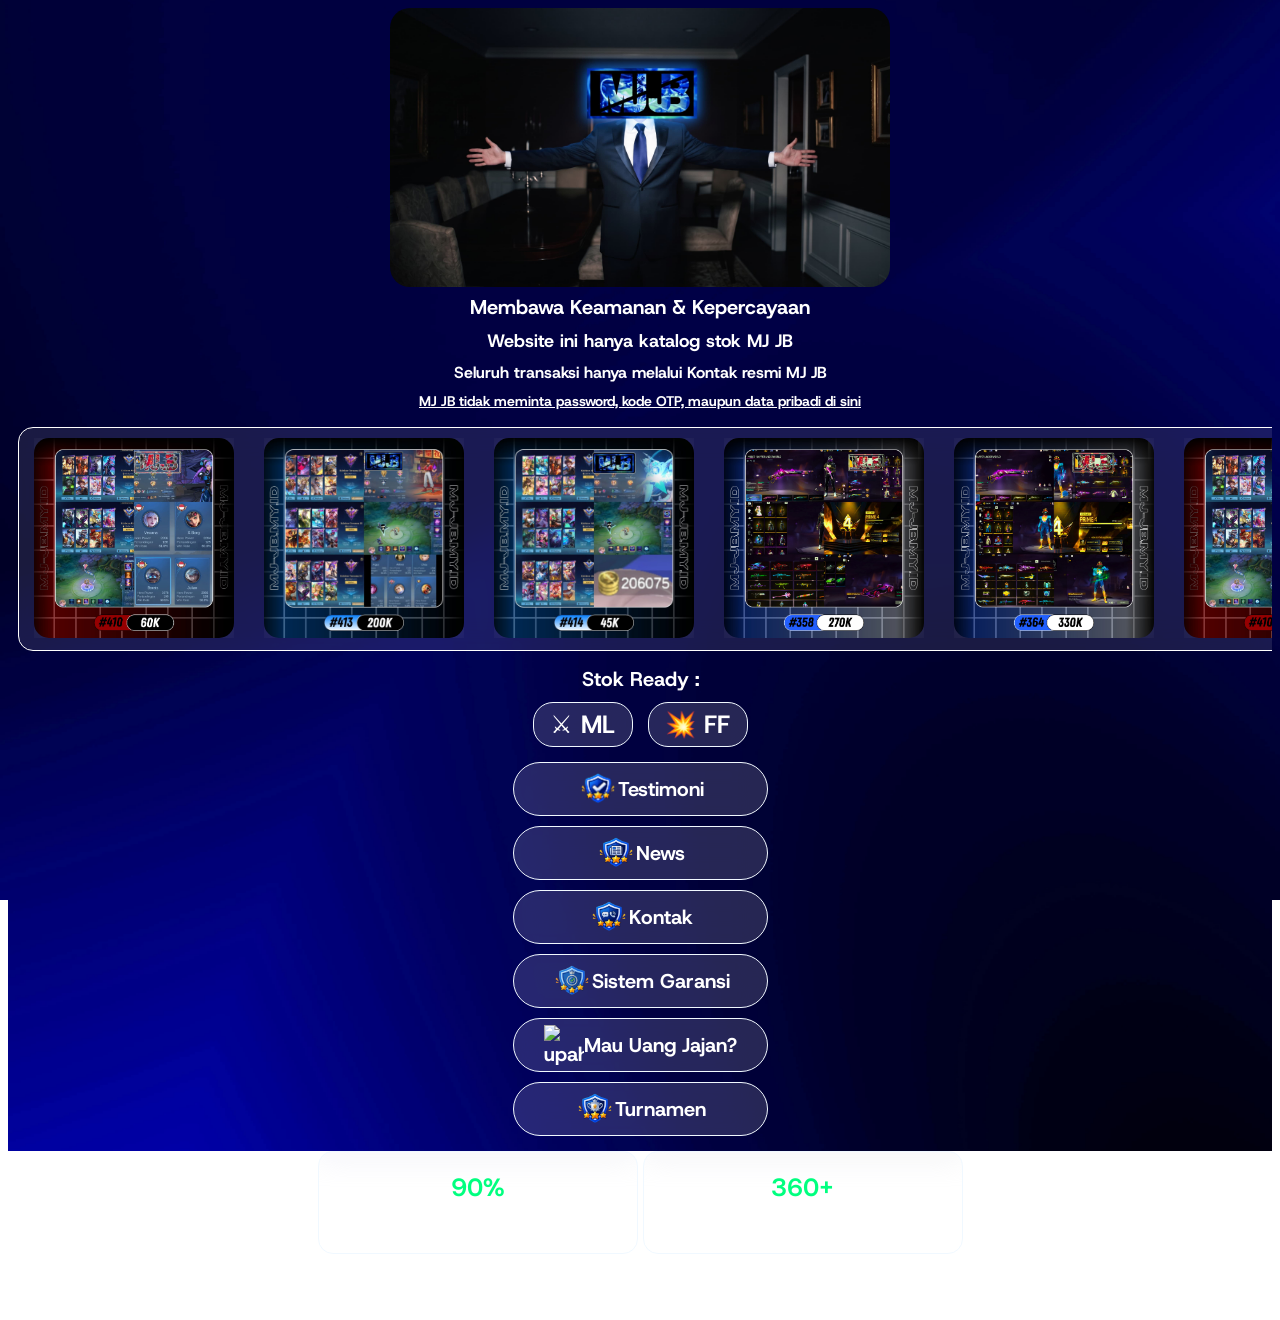
==== index.html @ 3b37ee96 "Update Nav Beranda + Ikon, -upah" ====
<!DOCTYPE html>
<html lang="id">
    <head>
    <meta charset="UTF-8">
    <meta name="viewport" content="width=device-width, initial-scale=1.0">
    <title>MJ JB | Katalog Game</title>

    <!--meta description-->
    <meta name="description" content="katalog Akun Game SAFE dengan Garasni. Cek Stok Ready, beli lewat Kontak resmi MJ JB">

    <!--open graph-->
    <meta property="og:type" content="website">
    <meta property="og:title" content="MJ JB | Katalog Game">
    <meta property="og:description" content="Akun Game SAFE dengan garansi. Beli langsung lewat kontak resmi MJ JB">
    <meta property="og:image" content="https://michael-jiven.github.io/mj-jb-game/img/preview.png">
    <meta property="og:url" content="https://michael-jiven.github.io/mj-jb-game/">

    <link rel="preconnect" href="https://fonts.googleapis.com">
    <link rel="preconnect" href="https://fonts.gstatic.com" crossorigin>
    <link href="https://fonts.googleapis.com/css2?family=Host+Grotesk:ital,wght@0,300..800;1,300..800&display=swap" rel="stylesheet">
    <link rel="stylesheet" href="style.css">
    <link rel="icon" href="img/favicon-v2.png" type="image/png">
    </head>
    <body> 
        <section class="beranda">
        <img src="img/banner-mj.jpg" alt="banner-mj" class="banner">
        <p class="caption-1">Membawa Keamanan & Kepercayaan</p>
        <p class="caption-2">Website ini hanya katalog stok MJ JB</p>
        <p class="caption-3">Seluruh transaksi hanya melalui Kontak resmi MJ JB</p>
        <p class="caption-4"><u>MJ JB tidak meminta password, kode OTP, maupun data pribadi di sini</u></p>
        </section>
            <section class="slider">
            <div class="jalan"> 
                <a href="stok-ml.html#ml-410"><img src="ml/ml-410.jpg" alt="ml-410" class="katalog-jalan"></a>
                <a href="stok-ml.html#ml-413"><img src="ml/ml-413.jpg" alt="ml-413" class="katalog-jalan"></a>
                <a href="stok-ml.html#ml-414"><img src="ml/ml-414.jpg" alt="ml-414" class="katalog-jalan"></a>
                <a href="stok-ff.html#ff-358"><img src="ff/ff-358.jpg" alt="ff-358" class="katalog-jalan"></a>
                <a href="stok-ff.html#ff-364"><img src="ff/ff-364.jpg" alt="ff-364" class="katalog-jalan"></a>
                

                <a href="stok-ml.html#ml-410" class="salinan"><img src="ml/ml-410.jpg" alt="ml-410" class="katalog-jalan"></a>
                <a href="stok-ml.html#ml-413" class="salinan"><img src="ml/ml-413.jpg" alt="ml-413" class="katalog-jalan"></a>
                <a href="stok-ml.html#ml-414" class="salinan"><img src="ml/ml-414.jpg" alt="ml-414" class="katalog-jalan"></a>
                <a href="stok-ff.html#ff-358" class="salinan"><img src="ff/ff-358.jpg" alt="ff-358" class="katalog-jalan"></a>
                <a href="stok-ff.html#ff-364" class="salinan"><img src="ff/ff-364.jpg" alt="ff-364" class="katalog-jalan"></a>
            </div>
        </section>
    <nav class="beranda">
        <ul> 
            <li>
            <strong class="stok-ready">Stok Ready :</strong>
                <div class="pilih-game">
                    <a href="stok-ml.html" class="tombol-game">⚔️ ML</a>
                    <a href="stok-ff.html" class="tombol-game">💥 FF</a>
                </div>
            </li><a href="testi.html" class="menu-item"><img src="img/testi.png" alt="testimoni" class="vector">Testimoni</a>
            <a href="news.html" class="menu-item"><img src="img/news.png" alt="news" class="vector">News</a></li>
            <li><a href="https://heylink.me/mjjb_shopml" class="menu-item"><img src="img/kontak.png" alt="kontak" class="vector">Kontak</a></li>
            <li><a href="sistem-reff.html" class="menu-item"><img src="img/garansi.png" alt="garansi" class="vector">Sistem Garansi</a></li>
            <li><a href="sistem-upah.html" class="menu-item"><img src="img/upah.png" alt="upah" class="vector">Mau Uang Jajan?</a></li>
            <li><a href="tur.html" class="menu-item"><img src="img/tur.png" alt="tur" class="vector">Turnamen</a></li>
        </ul>
    </nav>
<div class="statistik-baris">
    <div class="statistik-review">
        <p><strong>90%</strong></p>
        <p>Pembeli Puas</p>
        <p>Berdasarkan hasil penilaian pembeli MJ JB</p>
    </div>

    <div class="statistik-stok">
        <p><strong>360+</strong></p>
        <p>Akun Berhasil Terjual</p>
        <p>Sejak Beroperasi pada 2025</p>
    </div>
</div>
<footer> 
    <p>&copy; 2026 MJ JB</p>
</footer>
</body>
</html>
---- style.css ----
* {
    box-sizing: border-box;
    font-family: 'Host Grotesk', system-ui, Arial, sans-serif;
}

body {
    color: white;
    font-size: 20px;
    font-weight: bold;
    text-decoration: none;
    animation: muncul 0.5s ease;
}

/* === BACKGROUND HALAMAN ==== */
.beranda,
.ml,
.ff, 
.beranda-reff,
.beranda-upah, 
.beranda-tur, 
.beranda-update, 
.beranda-testi {
    background-image: url("img/background.jpg");
    background-repeat: no-repeat;
    background-position: center;
    background-size: cover;
    text-align: center;
    background-attachment: fixed;
    animation: muncul 0.5s ease;
}

.beranda::before {
    content: "";
    position:fixed;
    inset:0;
    z-index:-1;
    background-image:url("img/background.jpg");
    background-size:cover;
    background-position:center;
}
/* === BANNER BERANDA === */
.banner {
    display: block;
    border-radius: 20px;
    width: 100%;
    max-width: 500px;
    height: auto;
    margin-left: auto;
    margin-right: auto;
    animation: muncul 0.5s ease;
}

.beranda p {
    margin:5px;
    padding:2px;
}

.caption-1 {
    font-size:20px;
}

.caption-2 {
    font-size:18px;
}

.caption-3 {
    font-size:16px;
}

.caption-4 {
    font-size:14px;
}

/* === SLIDER BERANDA === */
.slider {
    overflow:hidden;
    background:transparent;
    padding:10px;
    overflow-x:auto;
    
}

.jalan {
    display:flex;
    width:max-content;
    background: transparent;
    animation: geser-katalog 5s linear infinite;
    border:1px solid white;
    border-radius:15px;
    padding-top:10px;
    padding-bottom:12px;
    background:rgba(255, 255, 255, 0.10);
    backdrop-filter:blur(15px);
    box-shadow:rgba(0, 0, 0, 0.5);
}

.jalan a {
    flex:none;
    margin-right:15px;
    margin-left:15px;
    background:transparent;
    backdrop-filter: blur(15px);
}

.katalog-jalan {
    display:block;
    height:auto;
    border-radius:15px;
    width:200px;
}

/* === NAVIGASI BERANDA === */
.beranda ul {
    padding: 5px;
    margin: 0px;
    box-shadow: rgba(0, 0, 0, 0.15);
}

.beranda li {
    list-style: none;
}
.beranda a {
    text-decoration: none;
    color: white;
}

a:hover {
    color: #1E90FF;
}

.pilih-game {
    display:flex;
    justify-content: center;
    gap:15px;
}

.tombol-game {
    width: 100%;
    max-width: 100px;
    height: auto;
    border-radius: 20px;
    margin-top: 10px;
    margin-bottom:5px;
    font-size:25px;
    padding:5px;
    border:1px solid aliceblue;
    box-shadow: rgba(0, 0, 0, 0.15);
    backdrop-filter: blur(20px);
    background:rgba(255, 255, 255, 0.15);
} 

.menu-item {
    width:255px;
    display:flex;
    align-items: center;
    border:1px solid aliceblue;
    border-radius:30px;
    padding:6px;
    text-decoration:none;
    margin: 10px auto;
    background:rgba(255, 255, 255, 0.15);
    backdrop-filter: blur(15px);
    justify-content: center;
}

.menu-item a {
    flex:1;
}
.vector {
    width:40px;
    height:40px;
    flex:none;
    object-fit: contain;
}
/* === HALAMAN STOK-ML.HTML === */
.ml h1 {
    margin: auto;
}

.ml h4 {
    font-size: 15px;
    margin: auto;
    text-align: justify;
    text-align-last: center;
    margin-left: 40px;
    margin-right: 40px;
    font-weight: normal;
}

/* === NAV INFORMASI STOK-SAFE === */
.link-stok-safe {
    font-size: 15px;
    margin: auto;
    text-align: center;
    text-decoration: none;
    color: white;
}

/* === KATALOG === */
.katalog {
    display: flex;
    gap: 20px;
    overflow-x: auto;
    padding: 20px;
    justify-content: flex-start;
    scroll-snap-type: x mandatory;
}

.katalog article {
    flex:0 0 310px;
}

.katalog article p {
    font-size:25px;
    margin:auto;
}

.katalog article h2 {
    font-size:30px;
    margin:auto;
}

.foto-ml,
.foto-ff {
    display: grid;
    width: 100%;
    max-width: 1000px;
    height: auto;
    border-radius: 15px;
}

.ml h2 {
    font-size: 30px;
    margin: auto;
}

.ml p {
    font-size: 25px;
    margin: auto;
}



/* FORMAT */
.label {
    font-weight: bold;
    font-size: 20px;
}

.spek {
    display: flex;
    list-style: none;
    border: 2px solid white;
    border-radius: 15px;
    background: rgba(255, 255, 255, 0.15);
    backdrop-filter: blur(15px);
    padding: 10px;
    margin-top:20px;
    text-align: left;
    margin-bottom:5px;
    box-shadow: 0 2px 2px rgba(0, 0, 0, 0.5);
    width: 310px;
    height: 590px;
    flex:0 0 300px;
    flex-direction:column;
    align-content:start;
    position:relative;
    padding-bottom:10px;
}

#status-ready {
    color:greenyellow;
    border:1px solid greenyellow;
    border-radius: 15px;
    width:100%;
    padding:5px;
    background:rgba(255, 255, 255, 0.15);
    backdrop-filter: blur(15px);
    margin-bottom:10px;
}

#status-sold {
    color:red;
    border:1px solid rgb(255, 47, 47);
    border-radius: 15px;
    width:100%;
    padding:5px;
    background:rgba(255, 255, 255, 0.15);
    backdrop-filter: blur(15px);
    margin-bottom:10px;
}

#status-book {
    color:cyan;
    border:1px solid rgb(47, 255, 252);
    border-radius: 15px;
    width:100%;
    padding:5px;
    background:rgba(255, 255, 255, 0.15);
    backdrop-filter: blur(15px);
    margin-bottom:10px;
}
.spek ul {
    display:flex;
    flex-direction: column;
    justify-content: flex-start;
    gap:20px;
    padding:0;
}
.spek li {
    display:block;
    gap:20px;
    font-size: 20px;
    font-weight: normal;
    margin:0;
    padding:0;
    flex:none;
    min-height:auto;
    line-height: 1.5;
    margin-top:10px;
}

/* === NAV BELI BANG === */
.link {
    display:grid;
    grid-template-columns: 1fr 1fr;
    gap:8px;
    margin-top:auto;
}

.link-wa, 
.link-fs, 
.link-dp,
.link-book {
    border:1px solid aliceblue;
    border-radius: 15px;
    padding:10px;
    text-decoration: none;
    color:aliceblue;
    backdrop-filter:blur(15px);
    margin-bottom:10px;
}

.link-wa {
    background:rgba(19, 203, 188, 0.358);
}

.link-fs {
    background:rgba(22, 132, 205, 0.491);
}

.link-dp {
    background:rgba(22, 49, 205, 0.491);
}

.link-book {
    background:rgba(102, 19, 203, 0.358)
}
/* === NAV TOMBOL STOK.HTML === */
.tombol {
    width:100%;
    max-width:320px;
    text-align:center;
    color: white;
    font-size: 20px;
    text-decoration: none;
    margin-left: auto;
    margin-right: auto;
    padding: 10px;
    display:block;
    border: 1px solid white;
    border-radius:25px;
    background: rgba(255, 255, 255, 0.15);
    backdrop-filter:blur(15px);
    box-shadow:0 2px 2px rgba(0, 0, 0, 0.15);
    margin-top:10px;
    margin-bottom:10px;
}

/* === BERANDA SISTEM REFF === */
.banner-reff {
    width:100%;
    max-width:400px;
    height:auto;
    align-items:center;
    border-radius:15px;
}
.beranda-reff p {
    text-align:justify;
    font-size:15px;
    padding:2px;
    margin:auto;
}

.masa-reff {
    border:1px solid aliceblue;
    border-radius:15px;
    padding:10px;
    background:rgba(255, 255, 255, 0.15);
    backdrop-filter: blur(15px);
    box-shadow: rgba(0, 0, 0, 0.5);
    margin-left:10px;
    margin-right:10px;
}

.masa-reff h4 {
    text-align:left;
    margin-top:10px;
    margin-bottom:5px;
}
.ml-reff,
.ff-reff {
    border-radius:20px;
    width:80px;
    display:block;
    padding:10px;
}

.hangus-reff-ml strong {
    padding:10px;
}

.hangus-reff-ml h4 {
    margin-top:10px;
    text-align:left;
    margin-bottom:10px;
    margin-left: 10px;

}
.hangus-reff-list {
    text-align:left;
    padding:0px;
    font-size:15px;
    margin-top:2px;
    margin-left:10px;
    padding-left:25px;
    margin-right:10px;
}

.hangus-reff-ff,
.hangus-reff-ml {
    border:1px solid white;
    margin:10px;
    border-radius:16px;
    background:rgba(255, 255, 255, 0.15);
    backdrop-filter: blur(15px);
    box-shadow: 0 2px 2px rgba(0, 0, 0, 0.5);
}

.akun-safe {
    border:1px solid white;
    margin:10px;
    border-radius:15px;
    background:rgba(255, 255, 255, 0.15);
    backdrop-filter:blur(15px);
    box-shadow:0 2px 2px rgba(0, 0, 0, 0.5);
    padding-left:auto;
}

.pilihan-reff {
    text-align: left;
    font-size:15px;
    margin-top:1px;
    margin-left:1px;
}
.akun-safe h4 {
    margin-top:10px;
    margin-bottom:10px;
    text-align:left;
    margin-left:10px;
}
.akun-safe p {
    margin-right:10px;
    margin-left:10px;
    margin-bottom:10px;
    margin-top:10px;
    font-size:18px;
}

.klaim-garansi {
    border:1px solid white;
    margin:10px;
    border-radius:15px;
    background:rgba(255, 255, 255, 0.15);
    backdrop-filter:blur(15px);
    box-shadow:0 2px 2px rgba(0, 0, 0, 0.5);
    text-align:left;
    font-size:18px;
    margin-left:10px;
    margin-right:10px;
}

.klaim-garansi h4 {
    margin-top:5px;
    text-align:left;
    margin-left:10px;
    font-size:20px;
    margin-bottom:14px;
}

.klaim-garansi a {
    text-decoration: none;
    color:white;
}
.peringatan {
    border:1px solid aliceblue;
    border-radius:15px;
    padding:10px;
    margin-left:10px;
    margin-right:10px;
    background:rgba(255, 255, 255, 0.15);
    backdrop-filter: blur(15px);
    color:red;
    box-shadow:0 2px 2px rgba(0, 0, 0, 0.5);
}

.peringatan p {
    font-size:20px;
    text-align:center;
}

.peringatan h4 {
    font-size:30px;
    margin-bottom:4px;
    margin-top:4px;
    font-weight:bold;
}

/* === TESTI.HTML === */
.beranda-testi {
    display:block;
    justify-content: center;
    border-radius:15px;
    padding:10px;
    width:450px;
    margin-right:auto;
    margin-left:auto;
}

.pic-testi {
    display:block;
    justify-content: center;
    border-radius: 25px;
    padding: 10px;
    width: 300px;
    margin-right: auto;
    margin-left:auto;
    
}

.testi-1, 
.testi-2, 
.testi-3, 
.testi-4, 
.testi-5 {
    border:1px solid aliceblue;
    border-radius:15px;
    margin-top:15px;
    background:rgba(255, 255, 255, 0.15);
    width:75%;
    margin-bottom:15px;
    margin-left:auto;
    margin-right:auto;
    backdrop-filter: blur(15px);
}
.testimoni p {
    margin-bottom:4px;
    margin-top:1px;
}

.beranda-testi h3 {
    margin-top:7px;
    margin-bottom:1px;
}
.beranda-testi a {
    color: aliceblue;
}

.beranda-testi h1 {
    margin-bottom:1px;
}

.beranda-testi a:hover {
    color:#1E90FF
}
/* === SISTEM UPAH === */
.beranda-upah {
    background-color:black;
}

.banner-upah {
    width:100%;
    max-width:400px;
    height:auto;
    align-items:center;
    border-radius:15px;
} 

.sistem-upah {
    display:block;
    width:100%;
    max-width:800px;
    height:auto;
    margin-left:auto;
    margin-right:auto;
    padding:20px;
    border-radius:40px;
    margin:auto;
}

/* === UPDATE === */ 
.ig-kenon {
    width:300px;
    border-radius:15px;
    margin-bottom:1px;
    display:block;
    margin-left:auto;
    margin-right:auto;
}

.ig-kenon-section h5 {
    text-align:center;
}
/* === FOOTER === */
footer {
    text-align:center;
}

.statistik-baris {
    display:flex;
    flex-wrap:wrap;
    justify-content: center;
    gap:5px;
    margin-left:0;
    margin-right:0;
}
.statistik-review {
    border:1px solid aliceblue;
    border-radius:15px;
    background:rgba(255, 255, 255, 0.15);
    backdrop-filter: blur(15px);
    text-align: center;
    margin-top:0px;
    margin-bottom:0px;
    margin-left:0px;
    margin-right:0px;
    padding:5px;
    font-size:15px;
}

.statistik-stok {
    border:1px solid aliceblue;
    border-radius:15px;
    background:rgba(255, 255, 255, 0.15);
    backdrop-filter: blur(15px);
    text-align: center;
    margin-top:0px;
    margin-bottom:0px;
    margin-left:0px;
    margin-right:0px;
    padding:5px;
    font-size:15px;
}

.statistik-review,
.statistik-stok {
    flex: 0 1 320px;
    max-width: 320px;
}

.statistik-review p, 
.statistik-stok p {
    margin-bottom:0;
    padding:0px;
    line-height:1.3;
}

.statistik-review p + p, 
.statistik-stok p + p {
    margin-top:2px;
}

.ml .statistik-review p,
.ml .statistik-stok p, 
.ff .statistik-stok p, 
.ff .statistik-review p {
    font-size:15px;
}

.ml .statistik-review strong,
.ml .statistik-stok strong, 
.ff .statisktik-stok strong, 
.ff .statistik-review strong {
    font-size:25px;
}

.beranda-reff .statistik-review p,
.beranda-reff .statistik-stok p {
    font-size:15px;
    text-align:center;
}

.beranda-reff .statistik-review strong,
.beranda-reff .statistik-stok strong {
    font-size:25px;
    text-align:center;
}

.statistik-review strong, 
.statistik-stok strong {
    margin-top:7px;
    font-weight: bold;
    font-size:25px;
    color: springgreen;
    text-align:center;
}
/* === Animasi Beranda === */
@keyframes muncul {
    from {
        opacity: 0;
    }

    to {
        opacity: 1;
    }
}

@keyframes geser-katalog {
    from {
        transform:translateX(-20%);
    }
    to {
        transform: translateX(0);
    }
}

/* VIEW HP */
@media (max-width: 600px) {
    .ml h4 {
        text-align: center;
        text-align-last: auto;
    }
    .spek li,
    .label {
        font-size: 20px;
    }
    .statistik-baris {
        flex-wrap:nowrap;
        gap:8px;
        padding-left:8px;
        padding-right:8px;
    }

    .statistik-review, 
    .statistik-stok {
        flex: 1 1 0;
        min-width: 0;
        max-width: none;
        padding: 8px;
        font-size: 12px;
    }

    .statistik-review .data, 
    .statistik-stok .data {
        font-size:22px;
    }
}

@media (prefers-reduced-motion: reduce) {
    .jalan { animation : none; }
    .jalan .salinan { display: none; }
    .slider { overflow-x:auto; }
}
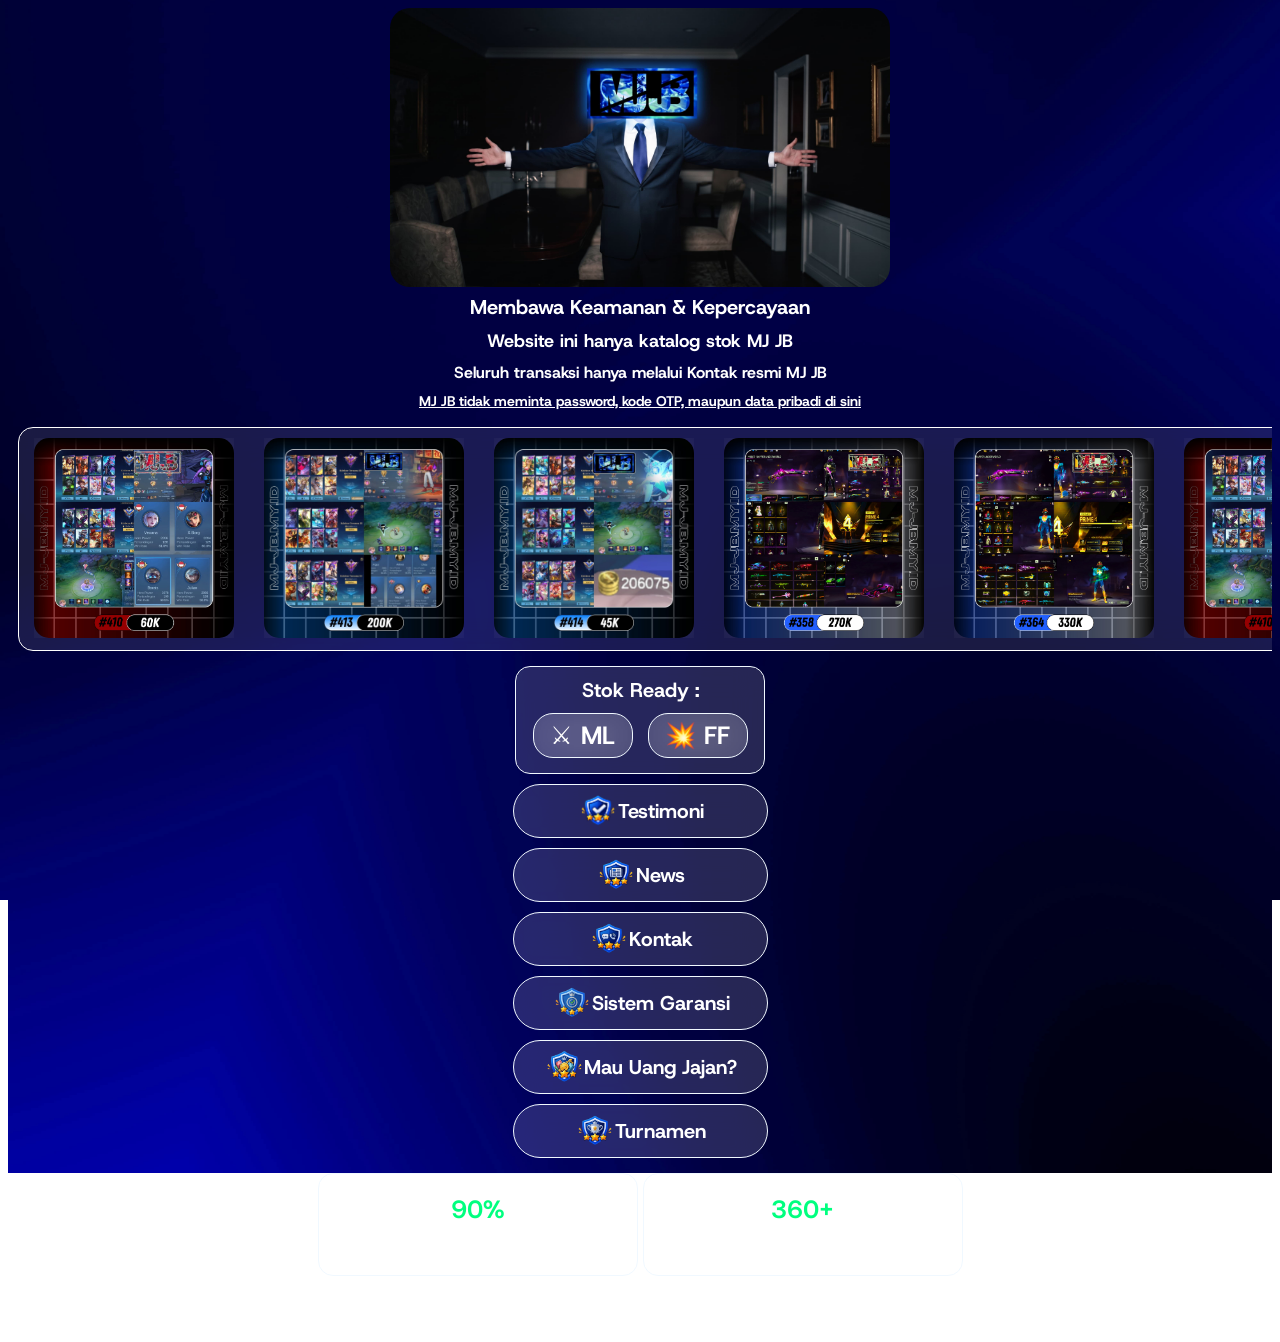
==== commit 73cb6cc3: "Update nav index.html" ====
--- a/index.html
+++ b/index.html
@@ -47,13 +47,14 @@
         </section>
     <nav class="beranda">
         <ul> 
-            <li>
+            <li class="stok">
             <strong class="stok-ready">Stok Ready :</strong>
                 <div class="pilih-game">
                     <a href="stok-ml.html" class="tombol-game">⚔️ ML</a>
                     <a href="stok-ff.html" class="tombol-game">💥 FF</a>
                 </div>
-            </li><a href="testi.html" class="menu-item"><img src="img/testi.png" alt="testimoni" class="vector">Testimoni</a>
+            </li>
+            <a href="testi.html" class="menu-item"><img src="img/testi.png" alt="testimoni" class="vector">Testimoni</a>
             <a href="news.html" class="menu-item"><img src="img/news.png" alt="news" class="vector">News</a></li>
             <li><a href="https://heylink.me/mjjb_shopml" class="menu-item"><img src="img/kontak.png" alt="kontak" class="vector">Kontak</a></li>
             <li><a href="sistem-reff.html" class="menu-item"><img src="img/garansi.png" alt="garansi" class="vector">Sistem Garansi</a></li>
--- a/style.css
+++ b/style.css
@@ -73,7 +73,6 @@
 
 /* === SLIDER BERANDA === */
 .slider {
-    overflow:hidden;
     background:transparent;
     padding:10px;
     overflow-x:auto;
@@ -84,7 +83,7 @@
     display:flex;
     width:max-content;
     background: transparent;
-    animation: geser-katalog 5s linear infinite;
+    animation: geser-katalog 40s linear infinite;
     border:1px solid white;
     border-radius:15px;
     padding-top:10px;
@@ -128,6 +127,17 @@
     color: #1E90FF;
 }
 
+.stok {
+    border:1px solid aliceblue;
+    border-radius:15px;
+    background:rgba(255, 255, 255, 0.15);
+    width:250px;
+    margin-left:auto;
+    margin-right:auto;
+    padding-bottom:10px;
+    padding-top:10px;
+    backdrop-filter: blur(15px);
+}
 .pilih-game {
     display:flex;
     justify-content: center;
@@ -172,6 +182,7 @@
     flex:none;
     object-fit: contain;
 }
+
 /* === HALAMAN STOK-ML.HTML === */
 .ml h1 {
     margin: auto;
@@ -727,7 +738,7 @@
 
 @keyframes geser-katalog {
     from {
-        transform:translateX(-20%);
+        transform:translateX(-50%);
     }
     to {
         transform: translateX(0);
@@ -767,7 +778,6 @@
 }
 
 @media (prefers-reduced-motion: reduce) {
-    .jalan { animation : none; }
+    .jalan { animation : 120s; }
     .jalan .salinan { display: none; }
-    .slider { overflow-x:auto; }
-}
+}
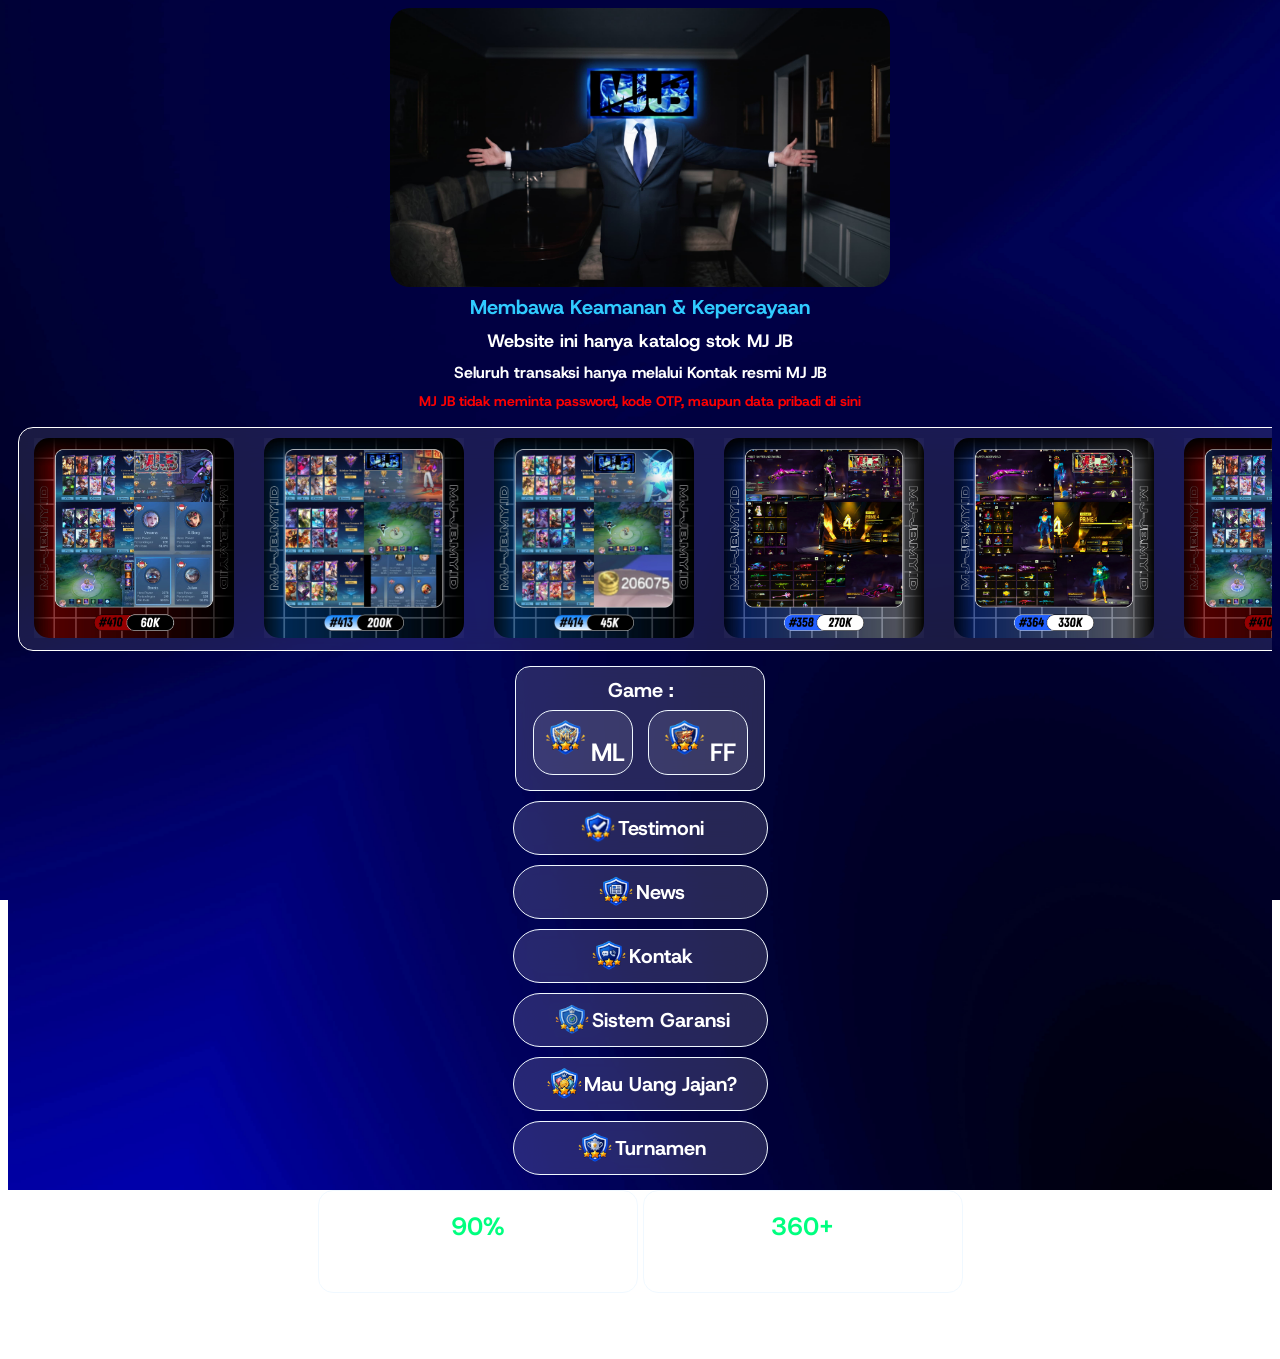
==== commit 0651675f: "Penambahan ikon tiap nav" ====
--- a/index.html
+++ b/index.html
@@ -27,7 +27,7 @@
         <p class="caption-1">Membawa Keamanan & Kepercayaan</p>
         <p class="caption-2">Website ini hanya katalog stok MJ JB</p>
         <p class="caption-3">Seluruh transaksi hanya melalui Kontak resmi MJ JB</p>
-        <p class="caption-4"><u>MJ JB tidak meminta password, kode OTP, maupun data pribadi di sini</u></p>
+        <p class="caption-4">MJ JB tidak meminta password, kode OTP, maupun data pribadi di sini</p>
         </section>
             <section class="slider">
             <div class="jalan"> 
@@ -48,15 +48,15 @@
     <nav class="beranda">
         <ul> 
             <li class="stok">
-            <strong class="stok-ready">Stok Ready :</strong>
+            <strong class="stok-ready">Game : </strong>
                 <div class="pilih-game">
-                    <a href="stok-ml.html" class="tombol-game">⚔️ ML</a>
-                    <a href="stok-ff.html" class="tombol-game">💥 FF</a>
+                    <a href="stok-ml.html" class="tombol-game"><img src="img/logo-ml.png" alt="logo-ml" class="logo">ML</a>
+                    <a href="stok-ff.html" class="tombol-game"><img src="img/logo-ff.png" alt="logo-ff" class="logo">FF</a>
                 </div>
             </li>
-            <a href="testi.html" class="menu-item"><img src="img/testi.png" alt="testimoni" class="vector">Testimoni</a>
-            <a href="news.html" class="menu-item"><img src="img/news.png" alt="news" class="vector">News</a></li>
-            <li><a href="https://heylink.me/mjjb_shopml" class="menu-item"><img src="img/kontak.png" alt="kontak" class="vector">Kontak</a></li>
+            <li><a href="testi.html" class="menu-item"><img src="img/testi.png" alt="testimoni" class="vector">Testimoni</a></li>
+            <li><a href="news.html" class="menu-item"><img src="img/news.png" alt="news" class="vector">News</a></li>
+            <li><a href="https://heylink.me/mj-jb" class="menu-item"><img src="img/kontak.png" alt="kontak" class="vector">Kontak</a></li>
             <li><a href="sistem-reff.html" class="menu-item"><img src="img/garansi.png" alt="garansi" class="vector">Sistem Garansi</a></li>
             <li><a href="sistem-upah.html" class="menu-item"><img src="img/upah.png" alt="upah" class="vector">Mau Uang Jajan?</a></li>
             <li><a href="tur.html" class="menu-item"><img src="img/tur.png" alt="tur" class="vector">Turnamen</a></li>
--- a/style.css
+++ b/style.css
@@ -57,6 +57,7 @@
 
 .caption-1 {
     font-size:20px;
+    color:rgb(48, 203, 255)
 }
 
 .caption-2 {
@@ -69,6 +70,7 @@
 
 .caption-4 {
     font-size:14px;
+    color:red;
 }
 
 /* === SLIDER BERANDA === */
@@ -149,14 +151,13 @@
     max-width: 100px;
     height: auto;
     border-radius: 20px;
-    margin-top: 10px;
+    margin-top: 7px;
     margin-bottom:5px;
     font-size:25px;
     padding:5px;
     border:1px solid aliceblue;
     box-shadow: rgba(0, 0, 0, 0.15);
-    backdrop-filter: blur(20px);
-    background:rgba(255, 255, 255, 0.15);
+    background:rgba(255, 255, 255, 0.09);
 } 
 
 .menu-item {
@@ -173,6 +174,26 @@
     justify-content: center;
 }
 
+.beranda-update .menu-item,
+.beranda-reff .menu-item,
+.beranda-testi .menu-item,
+.beranda-tur .menu-item,
+.beranda-upah .menu-item, 
+.ml .menu-item, 
+.ff .menu-item {
+    color:aliceblue;
+}
+
+.beranda-update .menu-item:hover,
+.beranda-reff .menu-item:hover,
+.beranda-testi .menu-item:hover,
+.beranda-tur .menu-item:hover,
+.beranda-upah .menu-item:hover, 
+.ml .menu-item:hover, 
+.ff .menu-item:hover {
+    color:#1E90FF;
+}
+
 .menu-item a {
     flex:1;
 }
@@ -183,6 +204,13 @@
     object-fit: contain;
 }
 
+.logo {
+    width:50px;
+    height:45px;
+    flex:none;
+    object-fit:contain;
+    margin:0;
+}
 /* === HALAMAN STOK-ML.HTML === */
 .ml h1 {
     margin: auto;
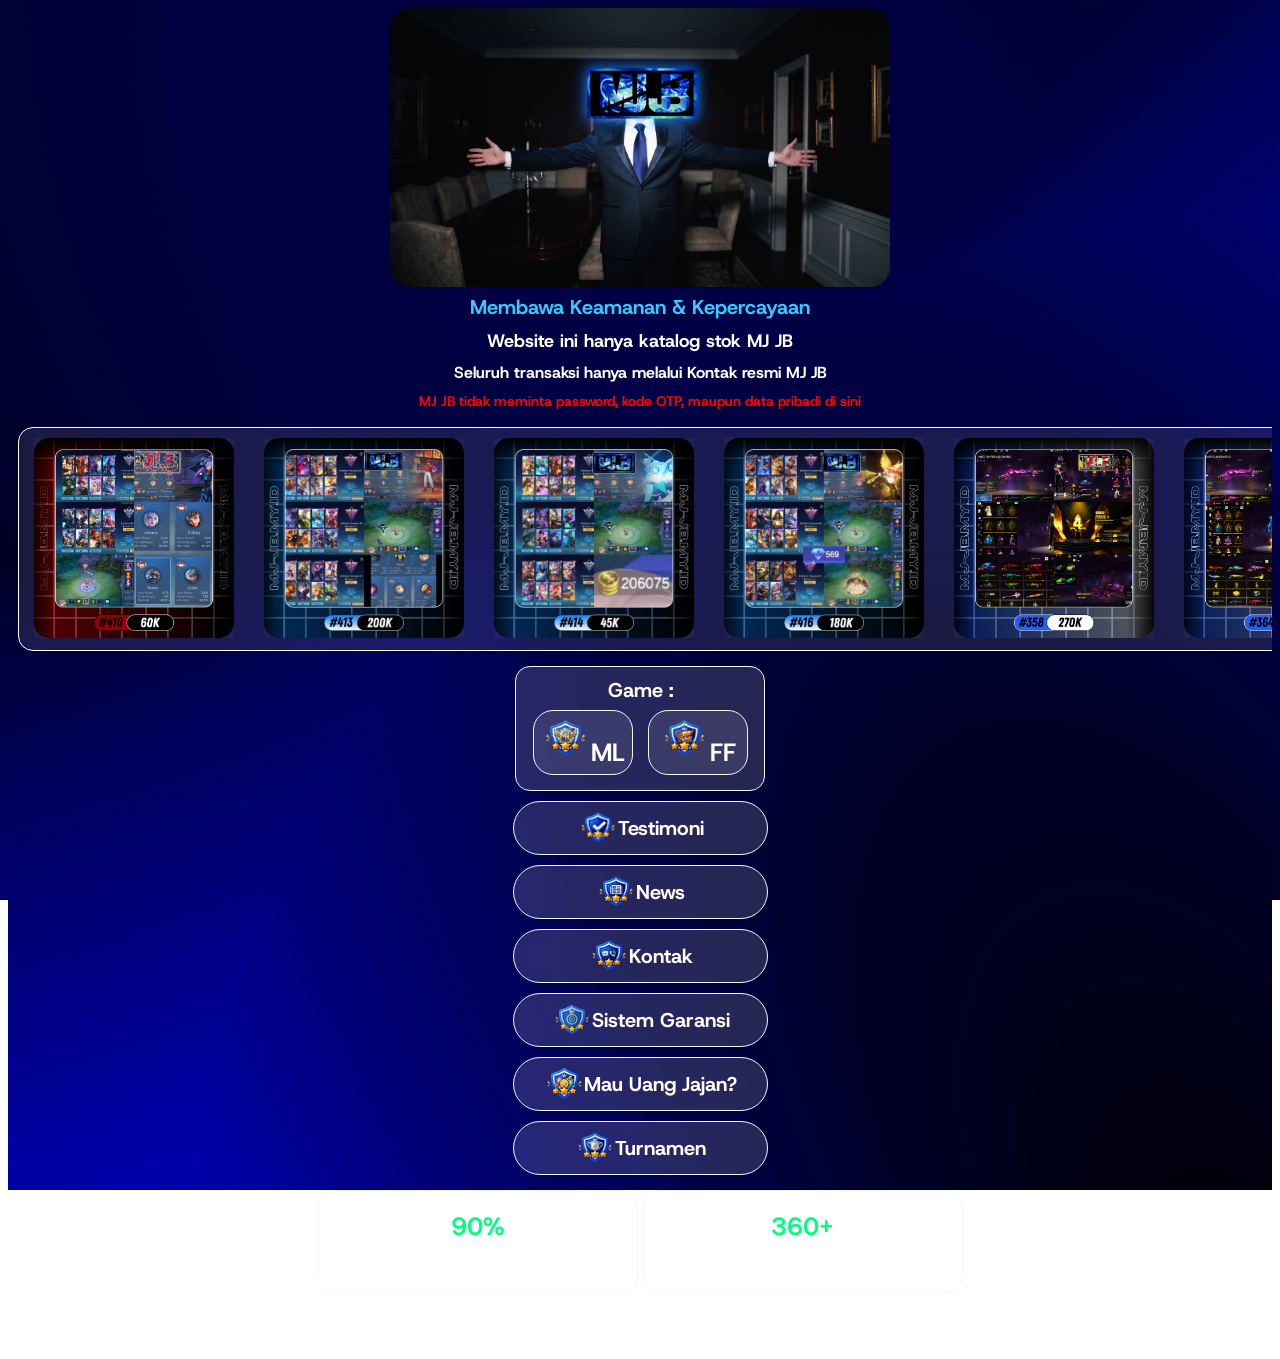
==== commit 0feb4284: "Add ml-416 ke slider" ====
--- a/index.html
+++ b/index.html
@@ -34,6 +34,7 @@
                 <a href="stok-ml.html#ml-410"><img src="ml/ml-410.jpg" alt="ml-410" class="katalog-jalan"></a>
                 <a href="stok-ml.html#ml-413"><img src="ml/ml-413.jpg" alt="ml-413" class="katalog-jalan"></a>
                 <a href="stok-ml.html#ml-414"><img src="ml/ml-414.jpg" alt="ml-414" class="katalog-jalan"></a>
+                <a href="stok-ml.html#ml-416"><img src="ml/ml-416.jpg" alt="ml-416" class="katalog-jalan"></a>
                 <a href="stok-ff.html#ff-358"><img src="ff/ff-358.jpg" alt="ff-358" class="katalog-jalan"></a>
                 <a href="stok-ff.html#ff-364"><img src="ff/ff-364.jpg" alt="ff-364" class="katalog-jalan"></a>
                 
@@ -41,6 +42,7 @@
                 <a href="stok-ml.html#ml-410" class="salinan"><img src="ml/ml-410.jpg" alt="ml-410" class="katalog-jalan"></a>
                 <a href="stok-ml.html#ml-413" class="salinan"><img src="ml/ml-413.jpg" alt="ml-413" class="katalog-jalan"></a>
                 <a href="stok-ml.html#ml-414" class="salinan"><img src="ml/ml-414.jpg" alt="ml-414" class="katalog-jalan"></a>
+                <a href="stok-ml.html#ml-416" class="salinan"><img src="ml/ml-416.jpg" alt="ml-416" class="katalog-jalan"></a>
                 <a href="stok-ff.html#ff-358" class="salinan"><img src="ff/ff-358.jpg" alt="ff-358" class="katalog-jalan"></a>
                 <a href="stok-ff.html#ff-364" class="salinan"><img src="ff/ff-364.jpg" alt="ff-364" class="katalog-jalan"></a>
             </div>
--- a/style.css
+++ b/style.css
@@ -587,11 +587,7 @@
     
 }
 
-.testi-1, 
-.testi-2, 
-.testi-3, 
-.testi-4, 
-.testi-5 {
+.testi {
     border:1px solid aliceblue;
     border-radius:15px;
     margin-top:15px;
@@ -607,6 +603,10 @@
     margin-top:1px;
 }
 
+.testi u {
+    text-decoration: none;
+    color:rgb(0, 170, 255);
+}
 .beranda-testi h3 {
     margin-top:7px;
     margin-bottom:1px;
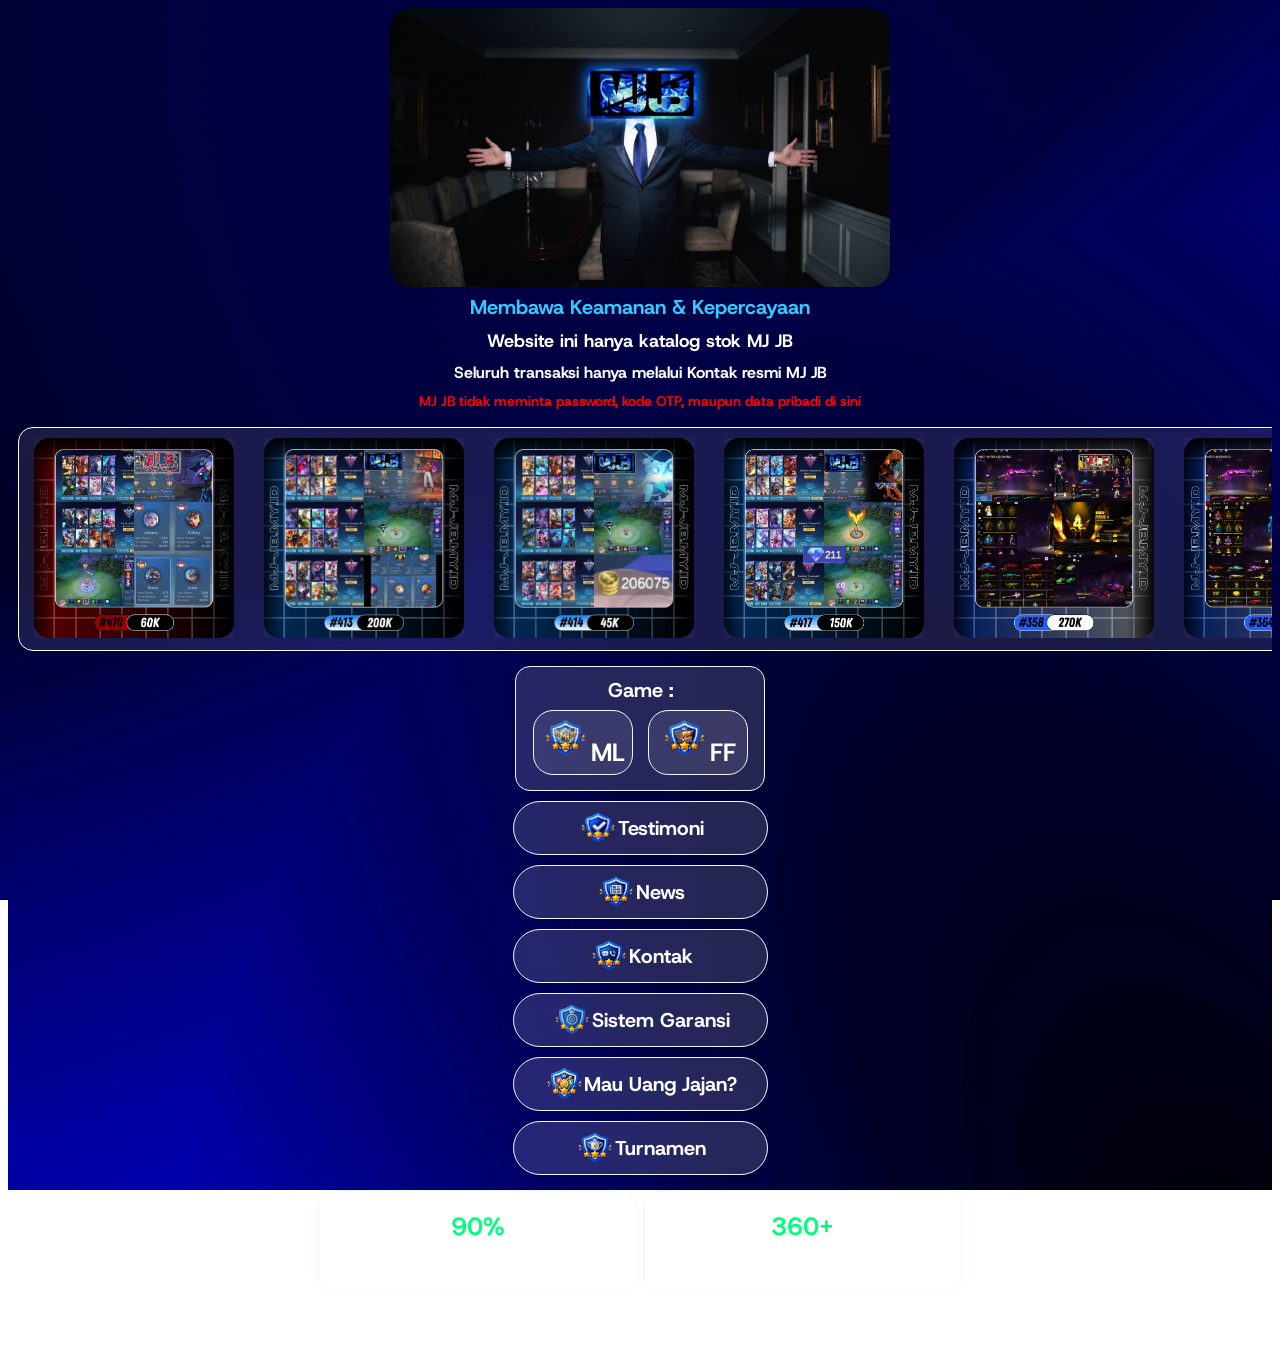
==== commit 4a37f83d: "Add ml-417 & Remove ml-416" ====
--- a/index.html
+++ b/index.html
@@ -34,7 +34,7 @@
                 <a href="stok-ml.html#ml-410"><img src="ml/ml-410.jpg" alt="ml-410" class="katalog-jalan"></a>
                 <a href="stok-ml.html#ml-413"><img src="ml/ml-413.jpg" alt="ml-413" class="katalog-jalan"></a>
                 <a href="stok-ml.html#ml-414"><img src="ml/ml-414.jpg" alt="ml-414" class="katalog-jalan"></a>
-                <a href="stok-ml.html#ml-416"><img src="ml/ml-416.jpg" alt="ml-416" class="katalog-jalan"></a>
+                <a href="stok-ml.html#ml-417"><img src="ml/ml-417.jpg" alt="ml-417" class="katalog-jalan"></a>
                 <a href="stok-ff.html#ff-358"><img src="ff/ff-358.jpg" alt="ff-358" class="katalog-jalan"></a>
                 <a href="stok-ff.html#ff-364"><img src="ff/ff-364.jpg" alt="ff-364" class="katalog-jalan"></a>
                 
@@ -42,7 +42,7 @@
                 <a href="stok-ml.html#ml-410" class="salinan"><img src="ml/ml-410.jpg" alt="ml-410" class="katalog-jalan"></a>
                 <a href="stok-ml.html#ml-413" class="salinan"><img src="ml/ml-413.jpg" alt="ml-413" class="katalog-jalan"></a>
                 <a href="stok-ml.html#ml-414" class="salinan"><img src="ml/ml-414.jpg" alt="ml-414" class="katalog-jalan"></a>
-                <a href="stok-ml.html#ml-416" class="salinan"><img src="ml/ml-416.jpg" alt="ml-416" class="katalog-jalan"></a>
+                <a href="stok-ml.html#ml-417" class="salinan"><img src="ml/ml-417.jpg" alt="ml-417" class="katalog-jalan"></a>
                 <a href="stok-ff.html#ff-358" class="salinan"><img src="ff/ff-358.jpg" alt="ff-358" class="katalog-jalan"></a>
                 <a href="stok-ff.html#ff-364" class="salinan"><img src="ff/ff-364.jpg" alt="ff-364" class="katalog-jalan"></a>
             </div>
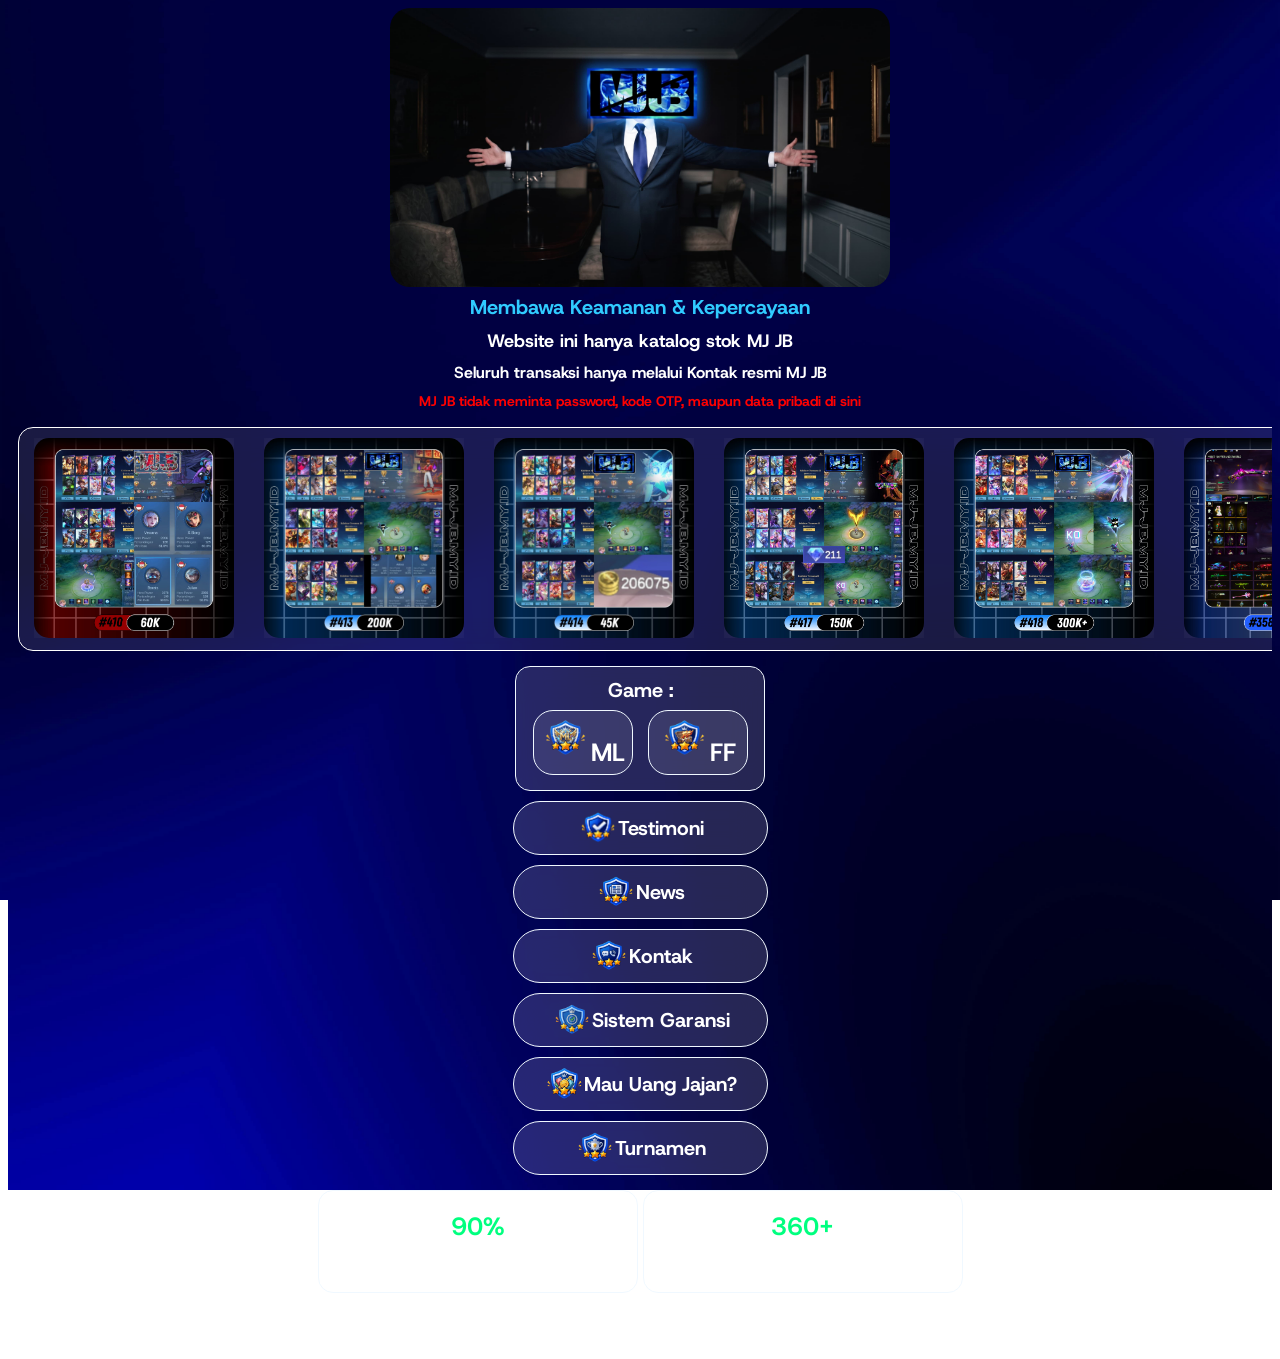
==== commit 2ee4f82b: "Add ml-418" ====
--- a/index.html
+++ b/index.html
@@ -35,6 +35,7 @@
                 <a href="stok-ml.html#ml-413"><img src="ml/ml-413.jpg" alt="ml-413" class="katalog-jalan"></a>
                 <a href="stok-ml.html#ml-414"><img src="ml/ml-414.jpg" alt="ml-414" class="katalog-jalan"></a>
                 <a href="stok-ml.html#ml-417"><img src="ml/ml-417.jpg" alt="ml-417" class="katalog-jalan"></a>
+                <a href="stok-ml.html#ml-418"><img src="ml/ml-418.jpg" alt="ml-418" class="katalog-jalan"></a>
                 <a href="stok-ff.html#ff-358"><img src="ff/ff-358.jpg" alt="ff-358" class="katalog-jalan"></a>
                 <a href="stok-ff.html#ff-364"><img src="ff/ff-364.jpg" alt="ff-364" class="katalog-jalan"></a>
                 
@@ -43,6 +44,7 @@
                 <a href="stok-ml.html#ml-413" class="salinan"><img src="ml/ml-413.jpg" alt="ml-413" class="katalog-jalan"></a>
                 <a href="stok-ml.html#ml-414" class="salinan"><img src="ml/ml-414.jpg" alt="ml-414" class="katalog-jalan"></a>
                 <a href="stok-ml.html#ml-417" class="salinan"><img src="ml/ml-417.jpg" alt="ml-417" class="katalog-jalan"></a>
+                <a href="stok-ml.html#ml-418" class="salinan"><img src="ml/ml-418.jpg" alt="ml-418" class="katalog-jalan"></a>
                 <a href="stok-ff.html#ff-358" class="salinan"><img src="ff/ff-358.jpg" alt="ff-358" class="katalog-jalan"></a>
                 <a href="stok-ff.html#ff-364" class="salinan"><img src="ff/ff-364.jpg" alt="ff-364" class="katalog-jalan"></a>
             </div>
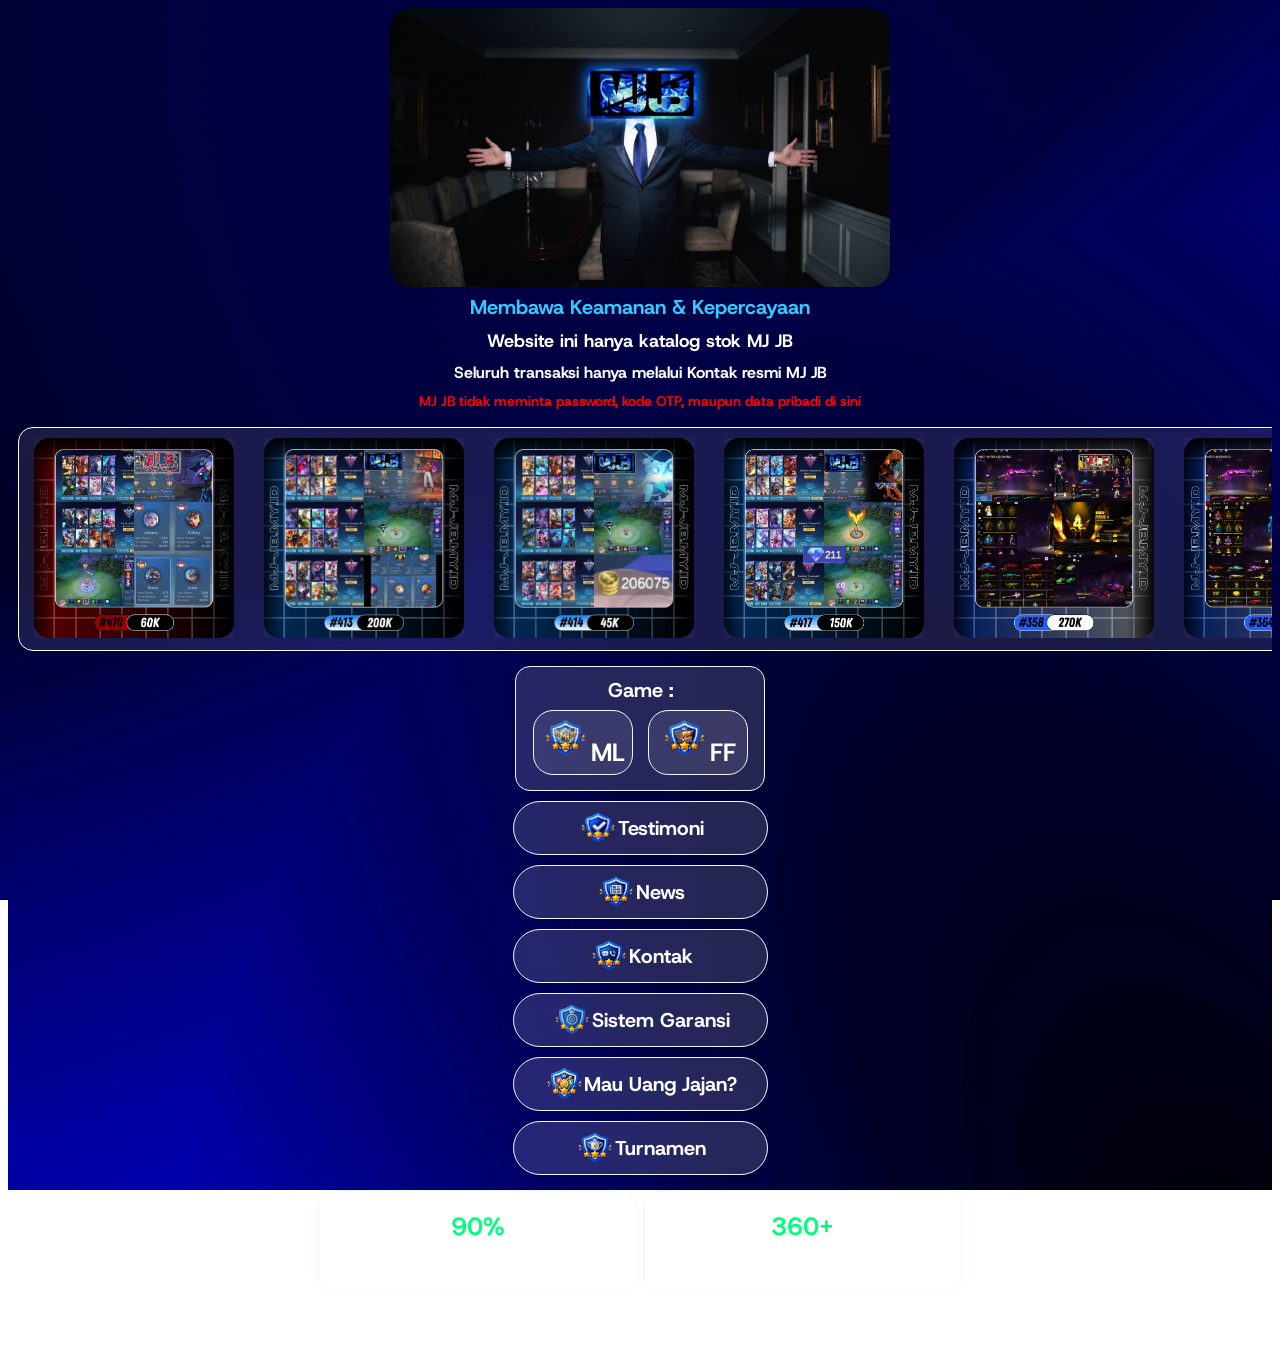
==== commit 12bf3776: "Remove ml-418" ====
--- a/index.html
+++ b/index.html
@@ -35,7 +35,7 @@
                 <a href="stok-ml.html#ml-413"><img src="ml/ml-413.jpg" alt="ml-413" class="katalog-jalan"></a>
                 <a href="stok-ml.html#ml-414"><img src="ml/ml-414.jpg" alt="ml-414" class="katalog-jalan"></a>
                 <a href="stok-ml.html#ml-417"><img src="ml/ml-417.jpg" alt="ml-417" class="katalog-jalan"></a>
-                <a href="stok-ml.html#ml-418"><img src="ml/ml-418.jpg" alt="ml-418" class="katalog-jalan"></a>
+                
                 <a href="stok-ff.html#ff-358"><img src="ff/ff-358.jpg" alt="ff-358" class="katalog-jalan"></a>
                 <a href="stok-ff.html#ff-364"><img src="ff/ff-364.jpg" alt="ff-364" class="katalog-jalan"></a>
                 
@@ -44,7 +44,7 @@
                 <a href="stok-ml.html#ml-413" class="salinan"><img src="ml/ml-413.jpg" alt="ml-413" class="katalog-jalan"></a>
                 <a href="stok-ml.html#ml-414" class="salinan"><img src="ml/ml-414.jpg" alt="ml-414" class="katalog-jalan"></a>
                 <a href="stok-ml.html#ml-417" class="salinan"><img src="ml/ml-417.jpg" alt="ml-417" class="katalog-jalan"></a>
-                <a href="stok-ml.html#ml-418" class="salinan"><img src="ml/ml-418.jpg" alt="ml-418" class="katalog-jalan"></a>
+                
                 <a href="stok-ff.html#ff-358" class="salinan"><img src="ff/ff-358.jpg" alt="ff-358" class="katalog-jalan"></a>
                 <a href="stok-ff.html#ff-364" class="salinan"><img src="ff/ff-364.jpg" alt="ff-364" class="katalog-jalan"></a>
             </div>
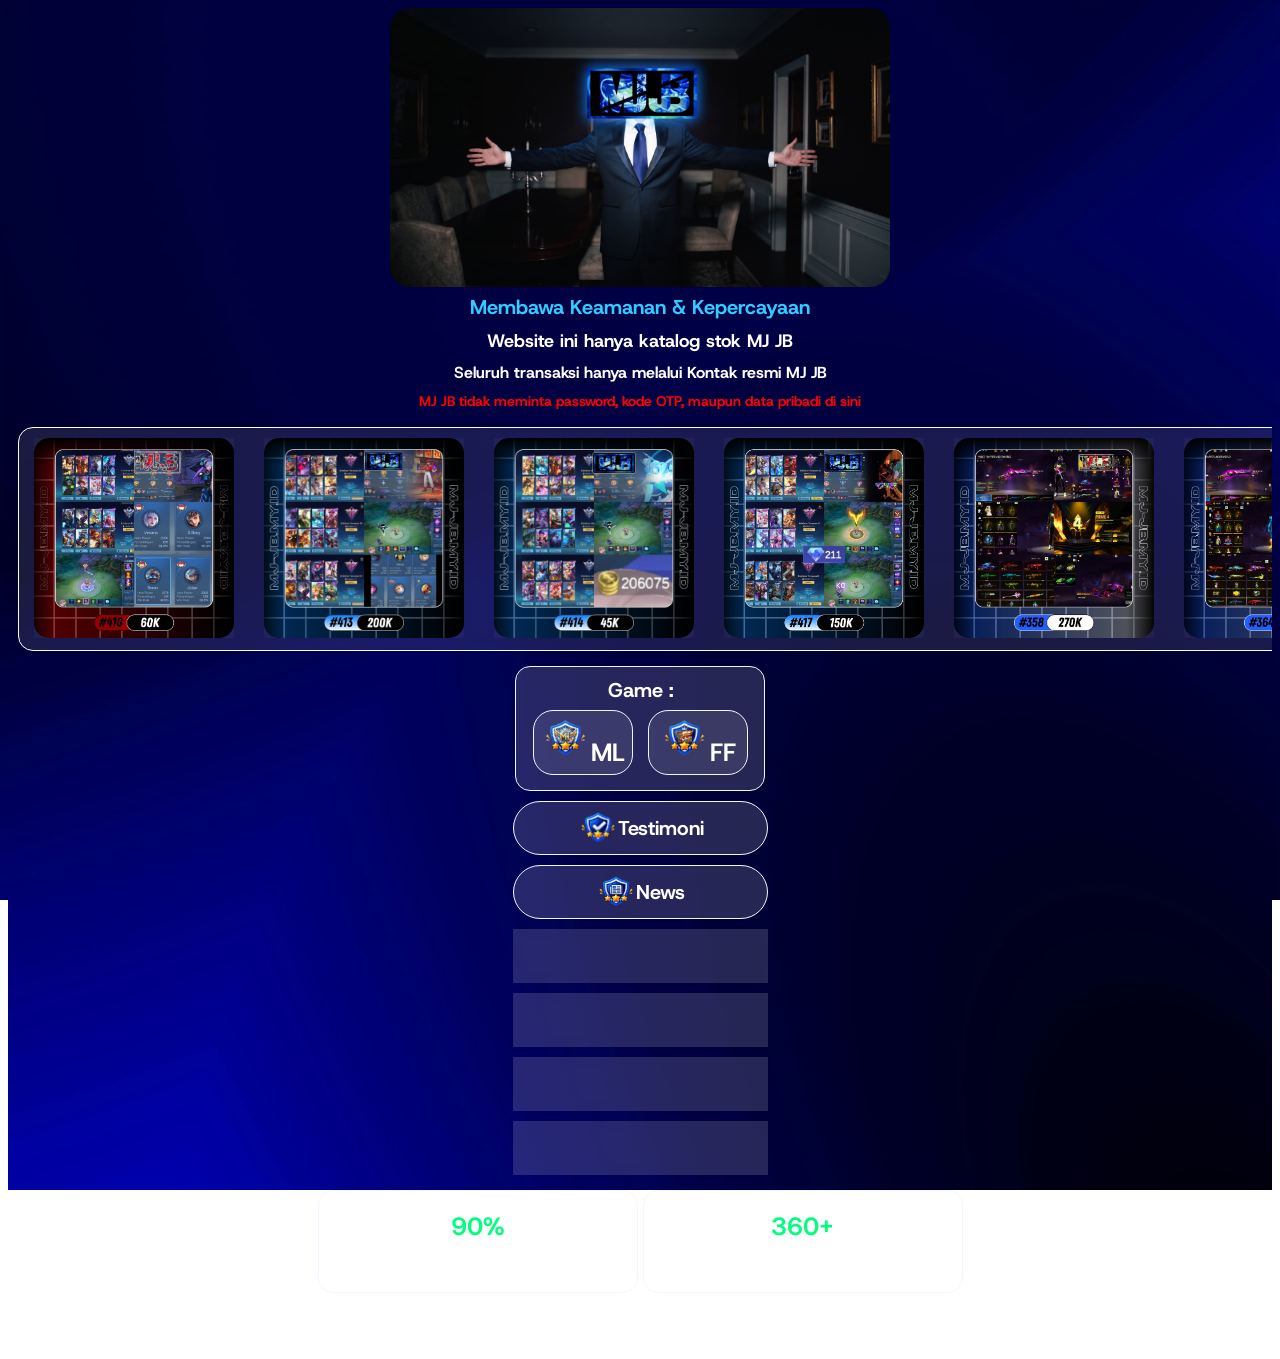
==== commit 38a3ae78: "Remove ml-418 2" ====
--- a/index.html
+++ b/index.html
@@ -35,7 +35,6 @@
                 <a href="stok-ml.html#ml-413"><img src="ml/ml-413.jpg" alt="ml-413" class="katalog-jalan"></a>
                 <a href="stok-ml.html#ml-414"><img src="ml/ml-414.jpg" alt="ml-414" class="katalog-jalan"></a>
                 <a href="stok-ml.html#ml-417"><img src="ml/ml-417.jpg" alt="ml-417" class="katalog-jalan"></a>
-                
                 <a href="stok-ff.html#ff-358"><img src="ff/ff-358.jpg" alt="ff-358" class="katalog-jalan"></a>
                 <a href="stok-ff.html#ff-364"><img src="ff/ff-364.jpg" alt="ff-364" class="katalog-jalan"></a>
                 
@@ -44,7 +43,6 @@
                 <a href="stok-ml.html#ml-413" class="salinan"><img src="ml/ml-413.jpg" alt="ml-413" class="katalog-jalan"></a>
                 <a href="stok-ml.html#ml-414" class="salinan"><img src="ml/ml-414.jpg" alt="ml-414" class="katalog-jalan"></a>
                 <a href="stok-ml.html#ml-417" class="salinan"><img src="ml/ml-417.jpg" alt="ml-417" class="katalog-jalan"></a>
-                
                 <a href="stok-ff.html#ff-358" class="salinan"><img src="ff/ff-358.jpg" alt="ff-358" class="katalog-jalan"></a>
                 <a href="stok-ff.html#ff-364" class="salinan"><img src="ff/ff-364.jpg" alt="ff-364" class="katalog-jalan"></a>
             </div>
